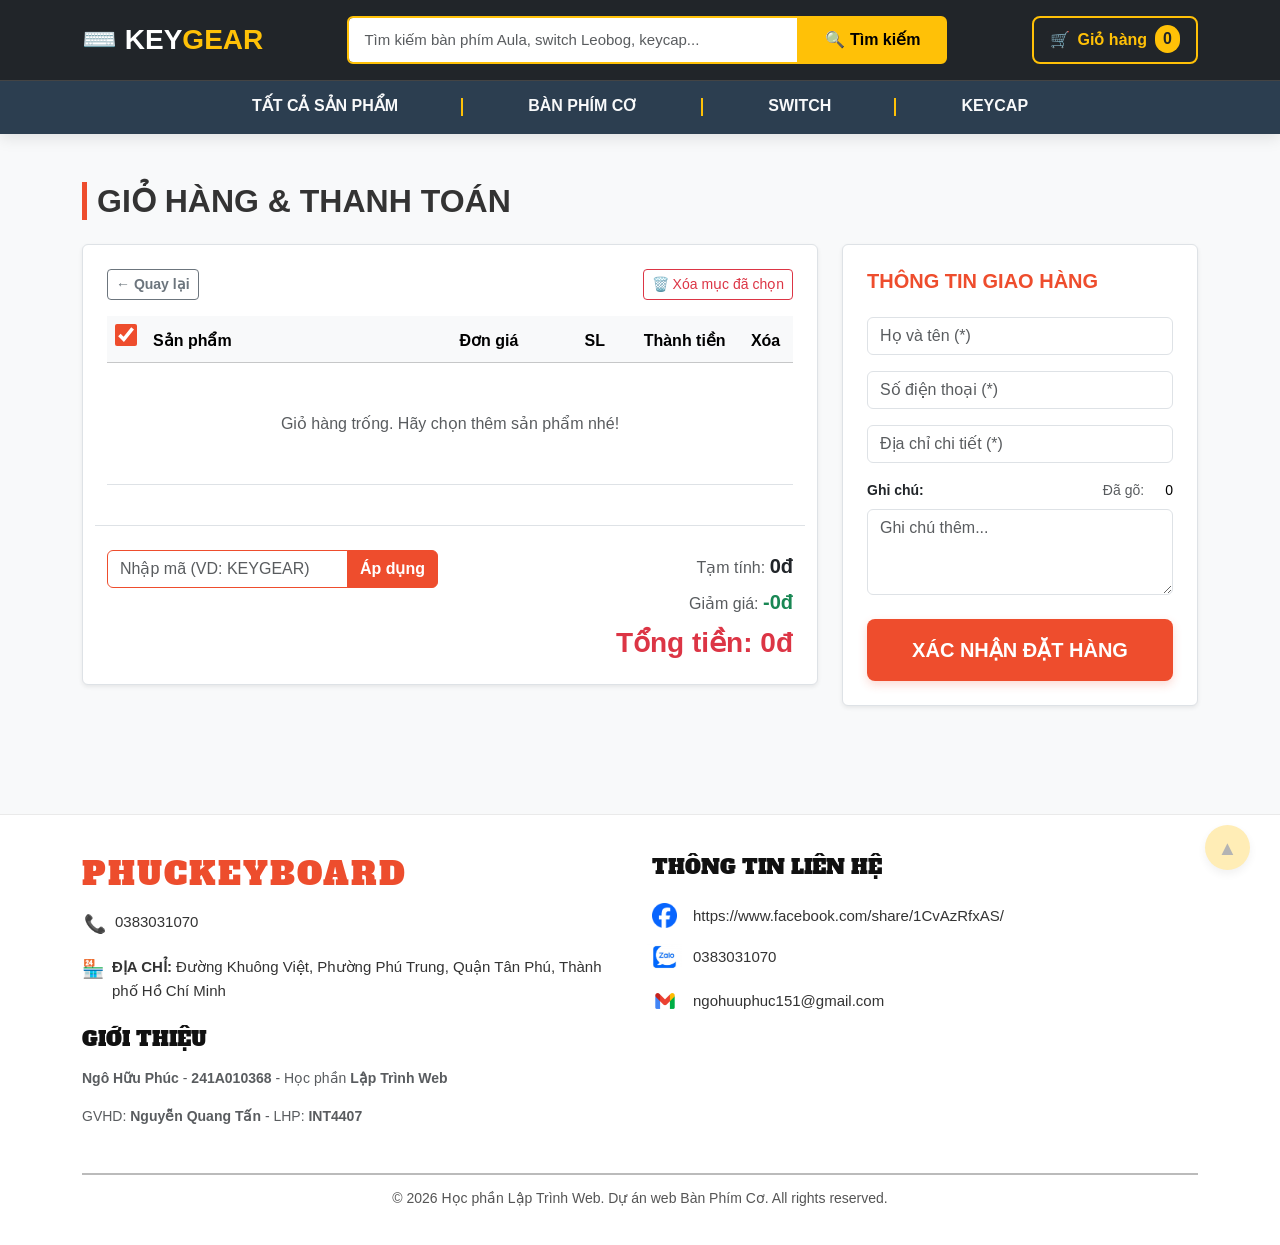
==== demo/cart.html @ a0fd7895 "Add files via upload" ====
<!DOCTYPE html>
<html lang="vi">
<head>
    <meta charset="UTF-8">
    <title>Giỏ hàng - KeyGear Custom</title>
    <link href="https://cdn.jsdelivr.net/npm/bootstrap@5.3.2/dist/css/bootstrap.min.css" rel="stylesheet">
    <link rel="stylesheet" href="style.css">
</head>
<body>
    <!-- KẾT THÚC TOP MARQUEE (Giữ nguyên thẻ div top-marquee phía trên) -->

    <!-- ================= HEADER 2 TẦNG CHUYÊN NGHIỆP ================= -->
    <div class="ecommerce-header">
        <!-- Tầng 1: Logo + Tìm kiếm + Giỏ hàng -->
        <div class="bg-dark py-3">
            <div class="container d-flex align-items-center justify-content-between gap-3 flex-wrap flex-lg-nowrap">
                
                <!-- Bên trái: Logo -->
                <a class="navbar-brand fw-bold fs-3 text-white text-decoration-none" href="index.html">
                    ⌨️ KEY<span class="text-warning">GEAR</span>
                </a>

                <!-- Ở giữa: Thanh tìm kiếm siêu to khổng lồ (Input Form) -->
                <div class="search-bar-wrapper flex-grow-1 mx-lg-4">
                    <div class="input-group">
                        <input type="text" id="txtSearch" class="form-control search-input" 
                               placeholder="Tìm kiếm bàn phím Aula, switch Leobog, keycap..." 
                               onkeyup="searchProducts()">
                        <button class="btn search-btn fw-bold" type="button" onclick="searchProducts()">
                            🔍 Tìm kiếm
                        </button>
                    </div>
                </div>

                <!-- Bên phải: Nút giỏ hàng -->
                <a href="cart.html" class="btn btn-outline-warning fw-bold fs-6 d-flex align-items-center gap-2 px-3 py-2 border-2 rounded-3 text-decoration-none">
                    🛒 <span class="d-none d-md-inline">Giỏ hàng</span> 
                    <span id="cartCount" class="badge bg-warning text-dark rounded-pill fs-6 px-2">0</span>
                </a>
            </div>
        </div>

        <!-- Tầng 2: Thanh Danh mục (Menu) -->
        <div class="sub-navbar d-none d-lg-block">
            <div class="container">
                <!-- Đổi thành justify-content-center để canh giữa toàn bộ menu -->
                <ul class="nav d-flex justify-content-center align-items-center">
                    <li class="nav-item">
                        <a class="nav-link custom-nav-link fw-bold text-uppercase fs-6" href="index.html" onclick="filterCategory('all')">Tất cả sản phẩm</a>
                    </li>
                    <li class="nav-item">
                        <a class="nav-link custom-nav-link fw-bold text-uppercase fs-6" href="index.html" onclick="filterCategory('keyboard')">Bàn phím cơ</a>
                    </li>
                    <li class="nav-item">
                        <a class="nav-link custom-nav-link fw-bold text-uppercase fs-6" href="index.html" onclick="filterCategory('switch')">Switch</a>
                    </li>
                    <li class="nav-item">
                        <a class="nav-link custom-nav-link fw-bold text-uppercase fs-6" href="index.html" onclick="filterCategory('keycap')">Keycap</a>
                    </li>
                </ul>
            </div>
        </div>
    </div>
    <!-- ================= KẾT THÚC HEADER ================= -->

    <!-- BẮT ĐẦU HEADER HERO BANNER (Giữ nguyên các thẻ bên dưới) -->

    <section class="py-5 container">
        <h2 class="section-title fw-bold mb-4" style="border-left: 5px solid #ee4d2d; padding-left: 10px;">GIỎ HÀNG & THANH TOÁN</h2>

        <div class="row g-4">
            <!-- CỘT TRÁI: BẢNG GIỎ HÀNG -->
            <div class="col-lg-8">
                <div class="bg-white p-4 rounded shadow-sm border">
                    <!-- Khu vực Nút Back và Nút Xóa -->
                    <div class="mb-3 d-flex justify-content-between align-items-center">
                        <!-- Nút Quay lại 1 trang -->
                        <a href="javascript:history.back()" class="btn btn-outline-secondary btn-sm fw-bold">
                            ← Quay lại
                        </a>
                        
                        <!-- Nút xóa mục đã chọn -->
                        <button class="btn btn-outline-danger btn-sm" onclick="removeSelected()">
                            🗑️ Xóa mục đã chọn
                        </button>
                    </div>
                    
                    <div class="table-responsive">
                        <table class="table table-hover align-middle">
                            <thead class="table-light">
                                <tr>
                                    <th class="text-center" style="width: 5%;"><input type="checkbox" class="cart-checkbox" onclick="docheckall(this.checked)" checked></th>
                                    <th style="width: 45%;">Sản phẩm</th>
                                    <th style="width: 15%;">Đơn giá</th>
                                    <th class="text-center" style="width: 12%;">SL</th>
                                    <th style="width: 15%;">Thành tiền</th>
                                    <th class="text-center" style="width: 8%;">Xóa</th>
                                </tr>
                            </thead>
                            <tbody id="cartTableBody">
                                <!-- JavaScript sẽ render sản phẩm vào đây -->
                            </tbody>
                        </table>
                    </div>

                    <!-- Khu vực Voucher & Tổng tiền -->
                    <div class="row mt-4 pt-4 border-top">
                        <div class="col-md-6 mb-3">
                                <div class="input-group">
                                    <input type="text" id="voucherCode" class="form-control" style="border-color: #ee4d2d;" placeholder="Nhập mã (VD: KEYGEAR)">
                                    <button class="btn btn-voucher" type="button" onclick="applyVoucher()">Áp dụng</button>
                                </div>
                                <small id="voucherMsg" class="mt-2 d-block"></small>
                        </div>
                        <div class="col-md-6 text-end">
                            <p class="mb-1 text-muted">Tạm tính: <span id="cartTotalTemp" class="fw-bold text-dark fs-5">0đ</span></p>
                            <p class="mb-2 text-muted">Giảm giá: <span id="cartDiscount" class="fw-bold text-success fs-5">0đ</span></p>
                            <h3 class="text-danger fw-bold mb-0 mt-2">Tổng tiền: <span id="cartTotalPrice">0đ</span></h3>
                        </div>
                    </div>
                </div>
            </div>

            <!-- CỘT PHẢI: FORM THÔNG TIN GIAO HÀNG -->
            <div class="col-lg-4">
                <div class="bg-white p-4 rounded shadow-sm border">
                    <h5 class="fw-bold mb-4" style="color: #ee4d2d;">THÔNG TIN GIAO HÀNG</h5>
                    <form name="testform" onsubmit="return validateOrder()">
                        <div class="mb-3">
                            <input type="text" name="Name" class="form-control" placeholder="Họ và tên (*)">
                        </div>
                        <div class="mb-3">
                            <input type="text" name="Phone" class="form-control" placeholder="Số điện thoại (*)">
                        </div>
                        <div class="mb-3">
                            <input type="text" name="Address" class="form-control" placeholder="Địa chỉ chi tiết (*)">
                        </div>
                        <div class="mb-3">
                            <div class="d-flex justify-content-between">
                                <label class="form-label fw-bold text-dark" style="font-size: 14px;">Ghi chú:</label>
                                <small class="text-muted">Đã gõ: <input type="text" name="SoKyTu" value="0" size="2" readonly style="border:none; text-align:right; width: 25px; outline:none; background: transparent;"></small>
                            </div>
                            <textarea name="NoiDung" class="form-control" rows="3" placeholder="Ghi chú thêm..." onkeyup="KiemTra()"></textarea>
                        </div>
                        <button type="submit" class="btn w-100 py-3 fw-bold text-white fs-5 mt-2" style="background-color: #ee4d2d; border: none; border-radius: 8px; box-shadow: 0 4px 10px rgba(238,77,45,0.2);">
                            XÁC NHẬN ĐẶT HÀNG
                        </button>
                    </form>
                </div>
            </div>
        </div>
    </section>
<!-- ================= FOOTER THÔNG TIN LIÊN HỆ ================= -->
    <footer class="custom-footer">
        <div class="container">
            <div class="row g-4">
                
                <!-- Cột trái: Thông tin Cửa hàng -->
                <div class="col-md-6">
                    <h2 class="footer-logo mb-3">PHUCKEYBOARD</h2>
                    <ul class="list-unstyled footer-contact-list mb-4">
                        <li class="mb-3 d-flex align-items-start">
                            <span class="footer-icon text-danger me-2">📞</span>
                            <span>0383031070</span>
                        </li>
                        <li class="mb-3 d-flex align-items-start">
                            <span class="footer-icon text-danger me-2">🏪</span>
                            <span><strong>ĐỊA CHỈ:</strong> Đường Khuông Việt, Phường Phú Trung, Quận Tân Phú, Thành phố Hồ Chí Minh</span>
                        </li>
                    </ul>
                    
                    <h5 class="footer-heading mb-3">GIỚI THIỆU</h5>
                    <p class="text-muted small" style="max-width: 90%;"><b>Ngô Hữu Phúc</b> - <b>241A010368</b> - Học phần <b>Lập Trình Web</b></p>
                    <p class="text-muted small" style="max-width: 90%;">GVHD: <b>Nguyễn Quang Tấn</b> - LHP: <b>INT4407</b></p>
                </div>

                <!-- Cột phải: Mạng xã hội & Hỗ trợ -->
                <div class="col-md-6">
                    <h5 class="footer-heading mb-4">THÔNG TIN LIÊN HỆ</h5>
                    <ul class="list-unstyled footer-contact-list">
                        <li class="mb-3 d-flex align-items-center">
                            <!-- Dùng thẻ img gọi trực tiếp file ảnh bạn vừa tải về -->
                            <span class="footer-icon me-3 d-flex align-items-center justify-content-center">
                                <img src="facebook.png" alt="Facebook" width="26" height="25">
                            </span>
                            <a href="https://www.facebook.com/share/1CvAzRfxAS/" target="_blank" class="footer-link">https://www.facebook.com/share/1CvAzRfxAS/</a>
                        </li>
                        
                        <li class="mb-3 d-flex align-items-center">
                            <span class="footer-icon me-3 d-flex align-items-center justify-content-center">
                                <img src="zalo.png" alt="Zalo" width="36" height="26">
                            </span>
                            <span>0383031070</span>
                        </li>
                        
                        <li class="mb-3 d-flex align-items-center">
                            <span class="footer-icon me-3 d-flex align-items-center justify-content-center">
                                <img src="email.png" alt="Email" width="36" height="30">
                            </span>
                            <a href="mailto:ngohuuphuc151@gmail.com" class="footer-link">ngohuuphuc151@gmail.com</a>
                        </li>
                    </ul>
                </div>
                
            </div>

            <!-- Dòng kẻ ngang phân cách -->
            <hr class="footer-divider">

            <!-- Copyright -->
            <!-- Đã đổi text-start thành text-center -->
            <div class="footer-copyright text-center">
                © 2026 Học phần Lập Trình Web. Dự án web Bàn Phím Cơ. All rights reserved.
            </div>
        </div>
    </footer>
    <!-- ================= KẾT THÚC FOOTER ================= -->

    <a href="#" id="scrollToTop" class="scroll-top-btn" style="display: flex;">▲</a>

    <script src="https://ajax.googleapis.com/ajax/libs/jquery/3.7.1/jquery.min.js"></script>
    <script src="https://cdn.jsdelivr.net/npm/bootstrap@5.3.2/dist/js/bootstrap.bundle.min.js"></script>
    <script src="script.js"></script>
</body>
</html>
---- demo/style.css ----
@import url('https://fonts.googleapis.com/css2?family=Alfa+Slab+One&display=swap');
* { margin: 0; padding: 0; box-sizing: border-box; }
body { font-family: 'Segoe UI', Arial, sans-serif; line-height: 1.6; background-color: #f8f9fa; color: #333; }

/* Header & Banner */
.top-marquee { background-color: #ffc107; color: #000; padding: 8px 0; font-size: 14px; font-weight: bold; border-bottom: 1px solid #e0a800; }
.sticky-header { position: sticky; top: 0; z-index: 1000; box-shadow: 0 2px 10px rgba(0,0,0,0.1); }
/* Đã sửa màu nền Banner để chữ màu trắng nổi bật */
.section-title { border-left: 5px solid #ffc107; padding-left: 12px; }
.brand-filter-bar { background-color: #fff; border: 1px solid #dee2e6; box-shadow: 0 1px 3px rgba(0,0,0,0.05); }

/* Product Card */
.product-card { background-color: #fff; border: 1px solid #e9ecef; border-radius: 8px; padding: 16px; height: 100%; position: relative; transition: all 0.3s ease; display: flex; flex-direction: column; justify-content: space-between; }
.product-card:hover { transform: translateY(-5px); box-shadow: 0 10px 20px rgba(0,0,0,0.08); border-color: #ffc107; }
.discount-badge { position: absolute; top: 12px; right: 12px; background-color: #dc3545; color: #fff; font-weight: bold; font-size: 12px; padding: 4px 8px; border-radius: 4px; z-index: 2; }
.brand-tag { position: absolute; top: 12px; left: 12px; background-color: #212529; color: #ffc107; font-weight: bold; font-size: 11px; padding: 3px 8px; border-radius: 4px; z-index: 2; }
.product-img-wrapper { height: 200px; overflow: hidden; border-radius: 6px; margin-bottom: 16px; background-color: #fff; display: flex; align-items: center; justify-content: center; }
.product-img-wrapper img { width: 100%; height: 100%; object-fit: contain; cursor: pointer; transition: transform 0.3s ease; }
.product-card:hover .product-img-wrapper img { transform: scale(1.05); }
.product-title { font-size: 16px; font-weight: 700; line-height: 1.4; margin-bottom: 8px; cursor: pointer; }
.product-title:hover { color: #ff5722; }

/* Detail Box & Cart */
.detail-box, .cart-box, .order-box { background-color: #fff; border: 1px solid #dee2e6; }
.main-img-wrap { height: 380px; background-color: #fff; border: 1px solid #dee2e6; border-radius: 8px; overflow: hidden; display: flex; align-items: center; justify-content: center; padding: 10px; }
.main-img-wrap img { max-height: 100%; width: 100%; object-fit: contain; }
.thumb-img { width: 70px; height: 70px; object-fit: cover; border: 2px solid #ddd; border-radius: 6px; cursor: pointer; opacity: 0.6; transition: all 0.2s; }
.thumb-img:hover, .thumb-img.active { border-color: #ff5722; opacity: 1; transform: scale(1.05); }

/* Giao diện nút chọn Phân loại (Mẫu, Switch) */
/* =========================================================
   Giao diện nút chọn Phân loại (Mẫu, Switch) chuẩn Shopee
   ========================================================= */
.variant-btn { 
    border: 1px solid #ced4da; 
    background: #fff; 
    /* Đã tăng padding-left lên 24px để chừa chỗ cho dấu check */
    padding: 8px 16px 8px 24px; 
    border-radius: 4px; /* Bo góc nhẹ hơn giống ảnh mẫu */
    cursor: pointer; 
    font-size: 14px; 
    font-weight: 500; 
    color: #495057; 
    transition: all 0.2s ease; 
    position: relative; 
    overflow: hidden; 
}
.variant-btn:hover { 
    border-color: #ee4d2d; 
    color: #ee4d2d; 
    background: #fff; 
}
.variant-btn.active { 
    border-color: #ee4d2d; 
    color: #ee4d2d; 
    background: #fff; 
}
/* Tinh chỉnh lại mảng tam giác chứa dấu check góc trái */
/* =========================================================
   Giao diện nút chọn Phân loại chuẩn
   ========================================================= */
.variant-btn { 
    border: 1px solid #e0e0e0; 
    background: #fff; 
    padding: 8px 16px; 
    border-radius: 4px; 
    cursor: pointer; 
    font-size: 14px; 
    color: #333; 
    transition: all 0.2s ease; 
    position: relative; 
    /* Bỏ overflow: hidden để ::before có thể hiển thị tự do nếu cần */
}
.variant-btn:hover { 
    border-color: #ee4d2d; 
    color: #ee4d2d; 
}
.variant-btn.active { 
    border-color: #ee4d2d; 
    color: #ee4d2d; 
}

/* Tạo mảng tam giác màu cam ở góc bằng clip-path */
.variant-btn.active::before { 
    content: '✓'; 
    position: absolute; 
    bottom: 0; 
    right: 0; 
    width: 20px; 
    height: 20px; 
    background-color: #ee4d2d; 
    color: white; 
    font-size: 10px;
    line-height: 25px; /* Căn chỉnh vị trí dọc của dấu ✓ */
    text-align: right; 
    padding-right: 2px; /* Căn chỉnh vị trí ngang của dấu ✓ */
    clip-path: polygon(100% 0, 100% 100%, 0 100%); /* Cắt thành tam giác */
}

/* =========================================================
   Trạng thái nút Phân loại ĐÃ HẾT HÀNG (Màu xám)
   ========================================================= */
.variant-btn.out-of-stock {
    background-color: #f5f5f5;
    color: #b5b5b5;
    border-color: #e0e0e0;
}

.variant-btn.out-of-stock:hover {
    background-color: #ebebeb;
    color: #a0a0a0;
    border-color: #d6d6d6;
}

/* Đổi màu dấu check thành xám nếu cố tình bấm chọn mẫu hết hàng */
.variant-btn.out-of-stock.active {
    border-color: #b5b5b5;
    color: #888;
}
.variant-btn.out-of-stock.active::before {
    background-color: #b5b5b5;
}

/* Nút Cuộn */
.scroll-top-btn { position: fixed; bottom: 30px; right: 30px; background-color: #ffc107; color: #000; width: 45px; height: 45px; border-radius: 50%; display: none; align-items: center; justify-content: center; font-weight: bold; font-size: 20px; box-shadow: 0 4px 10px rgba(0,0,0,0.2); z-index: 1050; text-decoration: none; }
.scroll-top-btn:hover { background-color: #e0a800; color: #000; }

/* Custom Header E-commerce Style */
.ecommerce-header { position: sticky; top: 0; z-index: 1000; box-shadow: 0 4px 15px rgba(0,0,0,0.1); }
.search-bar-wrapper { max-width: 600px; width: 100%; margin: 0 auto; }
.search-input { border: 2px solid #ffc107; border-radius: 6px 0 0 6px !important; padding: 10px 15px; font-size: 15px; }
.search-input:focus { box-shadow: none; border-color: #e0a800; }
.search-btn { border-radius: 0 6px 6px 0 !important; padding: 10px 25px; background-color: #ffc107; color: #000; border: 2px solid #ffc107; }
.search-btn:hover { background-color: #e0a800; border-color: #e0a800; }

/* Sub-navbar (Thanh danh mục) */
.sub-navbar { background-color: #2c3e50; border-top: 1px solid #444; }

/* Chỉnh lại padding để khoảng cách chữ gần lại vừa phải */
.custom-nav-link { 
    color: #f8f9fa; 
    font-weight: 600; 
    /* Đổi 35px thành 65px. Đây là khoảng cách khoảng trắng 2 bên của mỗi chữ */
    padding: 12px 65px; 
    transition: all 0.2s ease; 
    border-bottom: 3px solid transparent; 
}
/* Chỉnh lại padding để dãn khoảng cách các chữ ra vừa chạm 2 vạch đỏ của bạn */
.custom-nav-link:hover, .custom-nav-link.active { 
    color: #ffc107; 
    background-color: rgba(255, 255, 255, 0.05); 
    padding: 12px 75px;
    transition: all 0.2s ease;
    border-bottom: 3px solid #ffc107; 
}

/* Tạo vạch ngăn cách màu vàng giữa các ô */
.nav-item {
    position: relative;
}
/* Áp dụng vạch cho tất cả thẻ li TRỪ thẻ cuối cùng */
.nav-item:not(:last-child)::after {
    content: '';
    position: absolute;
    right: 0;
    top: 50%;
    transform: translateY(-50%); /* Căn vạch nằm chính giữa chiều dọc */
    height: 18px; /* Chiều dài của vạch */
    width: 2px; /* Độ dày của vạch */
    background-color: #ffc107; /* Màu vàng */
}
/* Custom Buttons trong trang Chi tiết */
.btn-add-cart {
    background-color: #ffefe8;
    color: #ee4d2d;
    border: 1px solid #ee4d2d;
    transition: background-color 0.2s;
}
.btn-add-cart:hover {
    background-color: #ffe6db;
    color: #ee4d2d;
}

.btn-buy-now {
    background-color: #ee4d2d;
    border: 1px solid #ee4d2d;
    transition: background-color 0.2s;
}
.btn-buy-now:hover {
    background-color: #d73211;
}

/* Đảm bảo ảnh Thumbnail canh trái giống yêu cầu */
#detailThumbnails {
    justify-content: flex-start !important;
    padding: 0 5px;
}
/* =========================================================
   HIỆU ỨNG THU GỌN / XEM THÊM NỘI DUNG (Bài 3 - Box Model)
   ========================================================= */
.content-wrapper {
    position: relative;
    max-height: 250px; /* Chiều cao mặc định khi bị thu gọn */
    overflow: hidden;
    transition: max-height 0.4s ease-in-out;
}

.content-wrapper.expanded {
    max-height: 2000px; /* Mở rộng hết cỡ khi bấm nút */
}

/* Lớp sương mù che mờ chữ phía dưới */
.content-overlay {
    position: absolute;
    bottom: 0;
    left: 0;
    width: 100%;
    height: 80px;
    background: linear-gradient(to bottom, rgba(255, 255, 255, 0), rgba(255, 255, 255, 1));
    pointer-events: none;
    transition: opacity 0.3s ease;
}

/* Ẩn sương mù khi mở rộng */
.content-wrapper.expanded .content-overlay {
    opacity: 0;
}

.btn-toggle-content {
    background: none;
    border: none;
    color: #ee4d2d;
    font-weight: bold;
    cursor: pointer;
    font-size: 15px;
}
.btn-toggle-content:hover { text-decoration: underline; }

/* =========================================================
   Tùy chỉnh khu vực chọn Số lượng (Input + Buttons)
   ========================================================= */
.qty-wrapper {
    display: flex;
    align-items: center;
    border: 1px solid #e0e0e0;
    border-radius: 4px;
    width: fit-content;
}

.qty-btn {
    background: #fff;
    border: none;
    color: #888;
    font-size: 18px;
    width: 32px;
    height: 32px;
    display: flex;
    align-items: center;
    justify-content: center;
    cursor: pointer;
    transition: color 0.2s;
}

.qty-btn:hover {
    color: #ee4d2d;
}

.qty-input {
    width: 40px;
    height: 32px;
    border: none;
    border-left: 1px solid #e0e0e0;
    border-right: 1px solid #e0e0e0;
    text-align: center;
    font-size: 14px;
    color: #333;
    outline: none;
    /* Xóa mũi tên tăng giảm mặc định của input type="number" */
    -mo-animation: textfield; 
}

.qty-input::-webkit-outer-spin-button,
.qty-input::-webkit-inner-spin-button {
    -webkit-appearance: none;
    margin: 0;
}
/* =========================================================
   Thanh Lọc Thương Hiệu Hiện Đại (Pill UI)
   ========================================================= */
.brand-filter-bar {
    background-color: #ffffff;
    border: 1px solid #eaeaea;
    box-shadow: 0 2px 8px rgba(0,0,0,0.02);
}

.brand-filter-btn {
    background-color: #fff;
    border: 1px solid #d5d5d5;
    border-radius: 20px; /* Bo tròn hoàn toàn tạo hình viên thuốc */
    padding: 6px 20px;
    font-size: 14px;
    font-weight: 600;
    color: #555;
    cursor: pointer;
    transition: all 0.2s ease-in-out;
    outline: none;
}

.brand-filter-btn:hover {
    border-color: #ee4d2d;
    color: #ee4d2d;
}

/* Trạng thái khi nút đang được chọn (Sáng lên) */
.brand-filter-btn.active {
    background-color: #ee4d2d;
    border-color: #ee4d2d;
    color: #fff;
    box-shadow: 0 4px 10px rgba(238, 77, 45, 0.2); /* Đổ bóng màu cam nhẹ */
}
/* =========================================================
   Giao diện Footer Thông Tin Liên Hệ
   ========================================================= */
.custom-footer {
    background-color: #ffffff;
    border-top: 1px solid #eaeaea;
    color: #333;
    margin-top: 60px;
    padding-top: 40px;
    padding-bottom: 20px;
}

/* Tiêu đề Logo to, dày, màu cam */
.footer-logo {
    font-family: 'Alfa Slab One', Impact, sans-serif; /* Sử dụng phông Google mới tải */
    font-weight: normal; /* Phông này bản chất đã cực kỳ dày rồi nên để normal */
    color: #ed4d2d; 
    font-size: 32px;
    letter-spacing: 2px; /* Tăng khoảng cách chữ cho giống ảnh */
    text-transform: uppercase;
}

/* Tiêu đề các cột chữ dày, màu đen */
.footer-heading {
    font-family: 'Alfa Slab One', Impact, sans-serif;
    font-weight: normal;
    font-size: 20px;
    text-transform: uppercase;
    color: #111;
}

.footer-contact-list {
    font-size: 15px;
    line-height: 1.6;
}

.footer-icon {
    font-size: 18px;
    display: inline-block;
    width: 25px;
    text-align: center;
}

.footer-link {
    color: #333;
    text-decoration: none;
    transition: color 0.2s;
}

.footer-link:hover {
    color: #ed4d2d;
}

/* Đường kẻ ngang phân cách */
.footer-divider {
    border-top: 2px solid #bbb; /* Tăng độ dày lên 2px và dùng màu xám đậm hơn */
    opacity: 1; /* Xóa hiệu ứng mờ mặc định của thẻ hr */
    margin-top: 30px;
    margin-bottom: 12px; /* Giảm khoảng cách này (từ 20px xuống 12px) để chữ xích lên trên */
}

/* Chữ bản quyền cuối trang */
.footer-copyright {
    font-size: 14px;
    color: #555;
    text-align: center; /* Ép căn giữa bằng CSS cho chắc chắn */
    padding-bottom: 15px; /* Thêm tí đệm ở dưới cùng cho web dễ thở */
}

/* =========================================================
   Tùy chỉnh Giao diện Giỏ hàng (Màu Cam Gaming)
   ========================================================= */
/* Phóng to và đổi màu Checkbox mặc định */
.cart-checkbox {
    width: 22px;
    height: 22px;
    accent-color: #ee4d2d; /* Chuyển màu xanh mặc định thành Cam */
    cursor: pointer;
}

/* Nút Áp dụng Voucher */
.btn-voucher {
    background-color: #ee4d2d;
    color: white;
    border: 1px solid #ee4d2d;
    font-weight: bold;
    transition: 0.2s;
}
.btn-voucher:hover {
    background-color: #d73211;
    color: white;
}

/* Hộp viền đứt đoạn cho khu vực Voucher */
.voucher-box {
    border: 2px dashed #ee4d2d;
    background-color: #fff9f7;
    padding: 15px;
    border-radius: 8px;
}
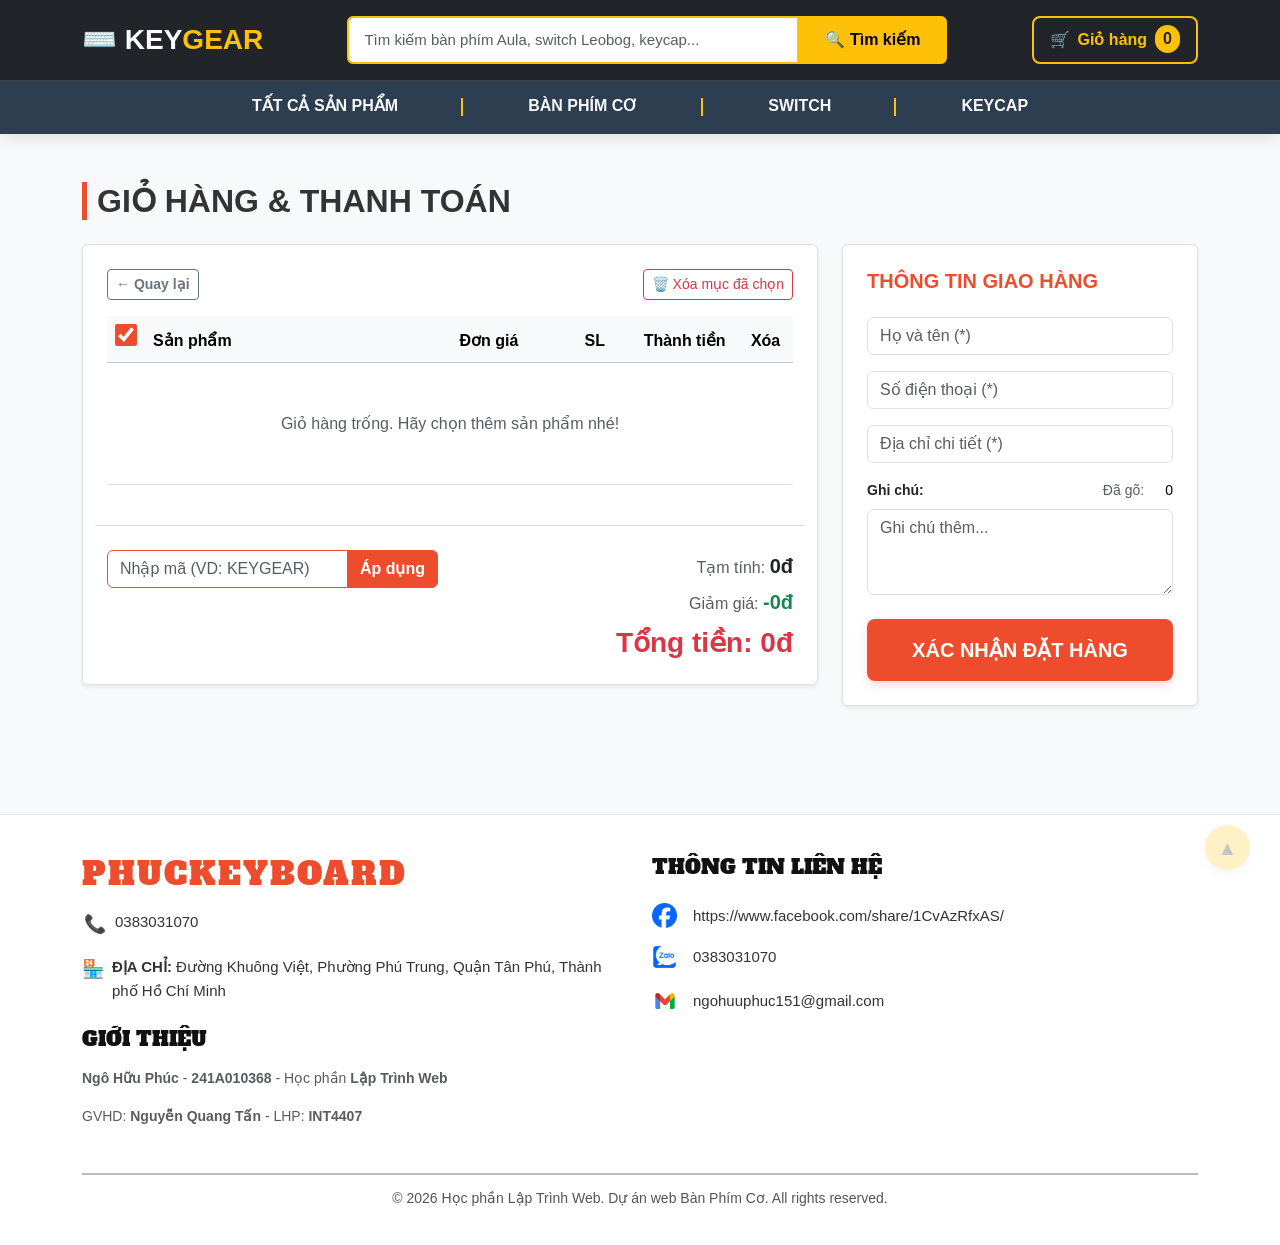
==== commit 768724e4: "Add files via upload" ====
--- a/demo/cart.html
+++ b/demo/cart.html
@@ -2,7 +2,9 @@
 <html lang="vi">
 <head>
     <meta charset="UTF-8">
-    <title>Giỏ hàng - KeyGear Custom</title>
+    <!-- Thêm thẻ này để web tự co giãn full màn hình trên điện thoại -->
+    <meta name="viewport" content="width=device-width, initial-scale=1.0">
+    <title>Trang chủ - KeyGear Custom</title>
     <link href="https://cdn.jsdelivr.net/npm/bootstrap@5.3.2/dist/css/bootstrap.min.css" rel="stylesheet">
     <link rel="stylesheet" href="style.css">
 </head>
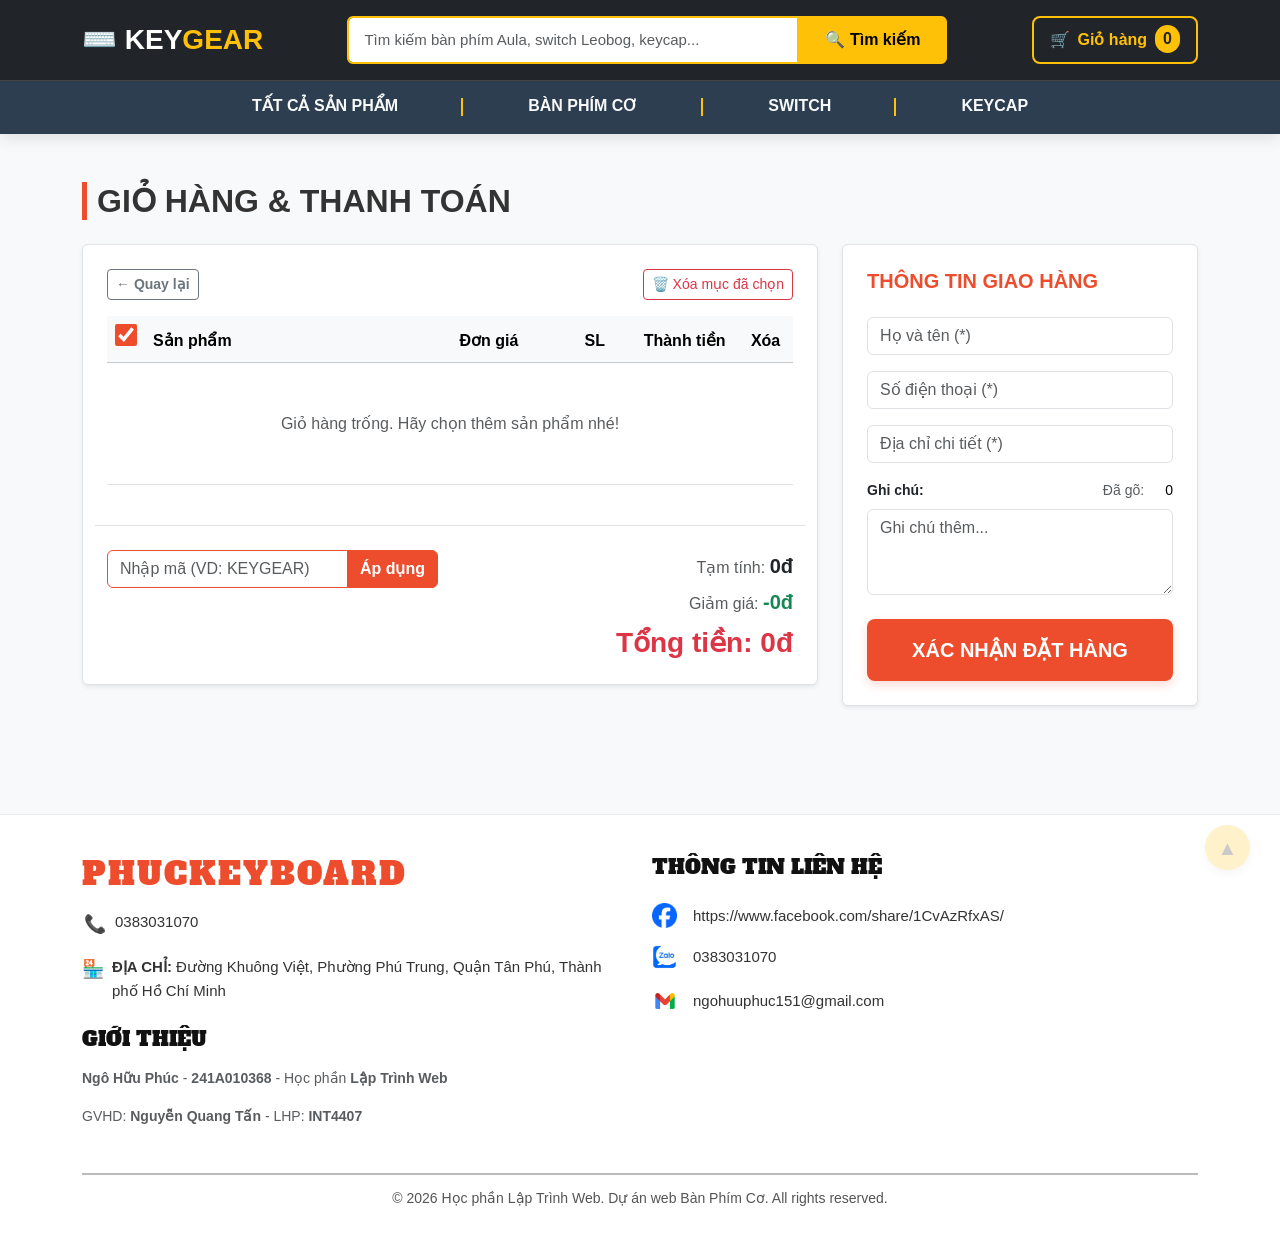
==== commit 2ab9252a: "Add files via upload" ====
--- a/demo/cart.html
+++ b/demo/cart.html
@@ -3,7 +3,7 @@
 <head>
     <meta charset="UTF-8">
     <!-- Thêm thẻ này để web tự co giãn full màn hình trên điện thoại -->
-    <meta name="viewport" content="width=device-width, initial-scale=1.0">
+    <meta name="viewport" content="width=1200">
     <title>Trang chủ - KeyGear Custom</title>
     <link href="https://cdn.jsdelivr.net/npm/bootstrap@5.3.2/dist/css/bootstrap.min.css" rel="stylesheet">
     <link rel="stylesheet" href="style.css">
